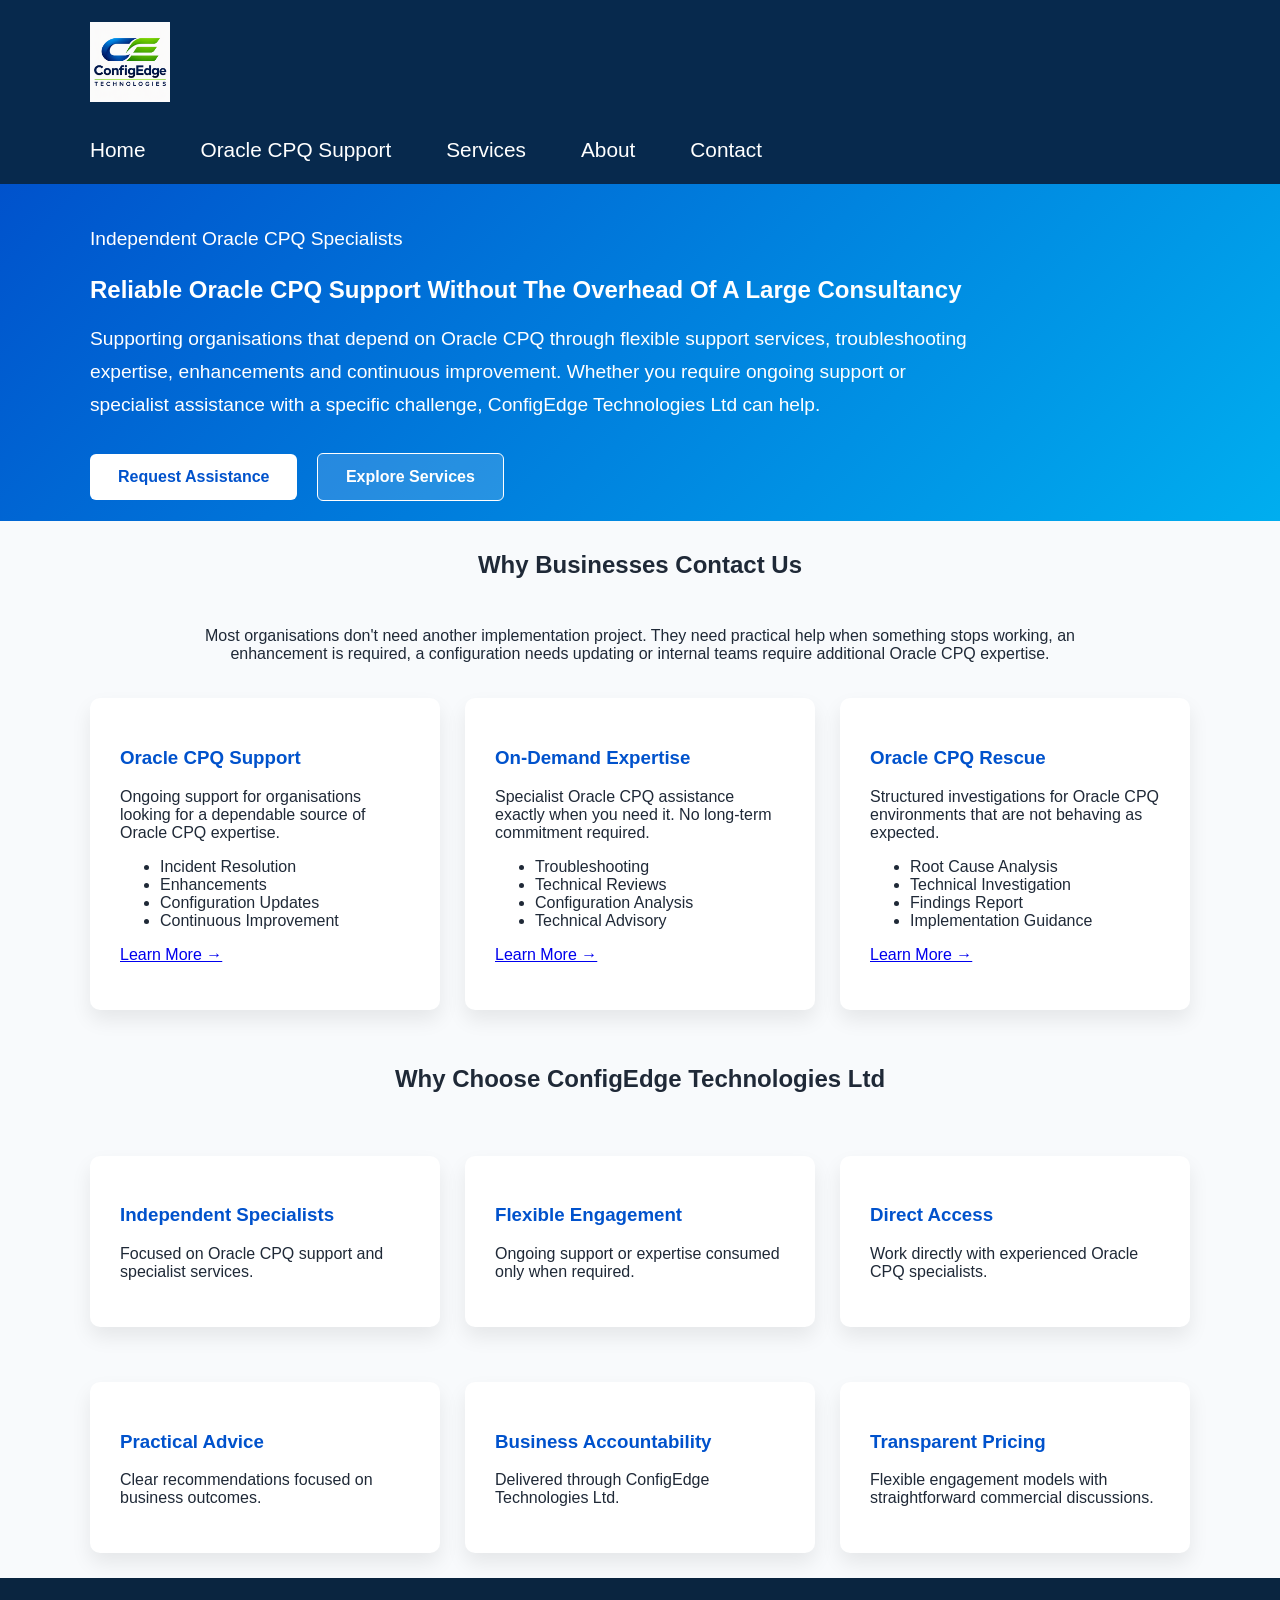
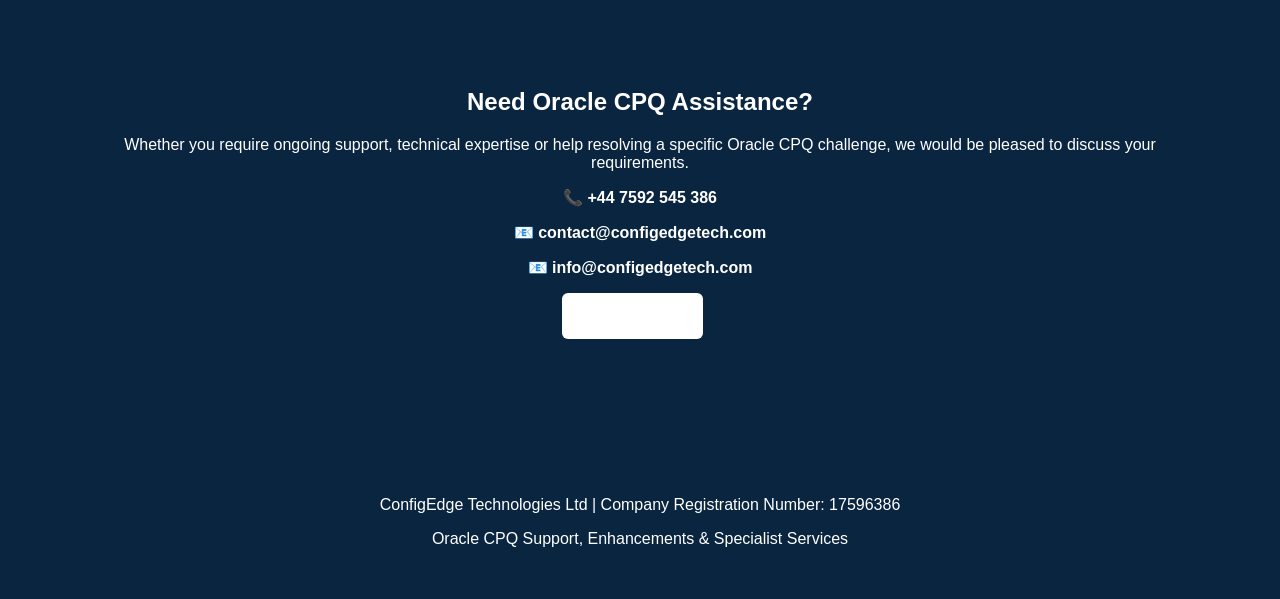
==== index.html @ 83356442 "Update index.html Add logo to homepage" ====
<!DOCTYPE html>
<html lang="en">
<head>
<meta charset="UTF-8">
<meta name="viewport" content="width=device-width, initial-scale=1.0">

<title>Oracle CPQ Support & Specialist Services | ConfigEdge Technologies Ltd</title>

<meta name="description"
content="Independent Oracle CPQ specialists providing Oracle CPQ support, troubleshooting, enhancements and expert services through flexible support models and pay-as-you-go expertise.">

<link rel="stylesheet" href="style.css">

<style>
.hero {
    background: linear-gradient(135deg,#0052CC,#00AEEF);
    color: white;
}

.hero h1 {
    font-size: 3rem;
    max-width: 900px;
    margin-bottom: 1rem;
}

.hero p {
    max-width: 900px;
    font-size: 1.2rem;
    line-height: 1.7;
}

.button-group {
    margin-top: 2rem;
}

.btn {
    display: inline-block;
    padding: 14px 28px;
    margin-right: 15px;
    border-radius: 6px;
    text-decoration: none;
    font-weight: 600;
}

.btn-primary {
    background: white;
    color: #0052CC;
}

.btn-secondary {
    background: rgba(255,255,255,0.15);
    color: white;
    border: 1px solid white;
}


.section-heading {
    text-align: center;
    margin-bottom: 3rem;
}

.card-grid {
    display: grid;
    grid-template-columns: repeat(auto-fit,minmax(260px,1fr));
    gap: 25px;
}

.card {
    padding: 30px;
    background: #fff;
    border-radius: 10px;
    box-shadow: 0 10px 20px rgba(0,0,0,.08);
}

.card h3 {
    color: #0052CC;
}

.cta-section {
    background: #0A2540;
    color: white;
    text-align: center;
    padding: 5rem 0;
}

.cta-section a {
    color: white;
}
</style>

</head>

<body>

<header class="site-header">
<div class="container">

<div class="logo">
    <img src="logo.png" alt="ConfigEdge Technologies Ltd Logo" style="height:80px;">
</div>

<nav>
<ul class="nav-menu">
<li><a href="index.html">Home</a></li>
<li><a href="support.html">Oracle CPQ Support</a></li>
<li><a href="services.html">Services</a></li>
<li><a href="about.html">About</a></li>
<li><a href="contact.html">Contact</a></li>
</ul>
</nav>

</div>
</header>

<section class="hero">

<div class="container">

<p>Independent Oracle CPQ Specialists</p>

<h2>
Reliable Oracle CPQ Support Without The Overhead Of A Large Consultancy
</h2>

<p>
Supporting organisations that depend on Oracle CPQ through flexible support services,
troubleshooting expertise, enhancements and continuous improvement.
Whether you require ongoing support or specialist assistance with a specific challenge,
ConfigEdge Technologies Ltd can help.
</p>

<div class="button-group">
<a href="contact.html" class="btn btn-primary">Request Assistance</a>
<a href="services.html" class="btn btn-secondary">Explore Services</a>
</div>

</div>

</section>

<section class="section">

<div class="container">

<div class="section-heading">
<h2>Why Businesses Contact Us</h2>
</div>

<p style="text-align:center;max-width:900px;margin:auto;">
Most organisations don't need another implementation project.
They need practical help when something stops working,
an enhancement is required, a configuration needs updating
or internal teams require additional Oracle CPQ expertise.
</p>

</div>

</section>

<section class="section">

<div class="container">

<div class="card-grid">

<div class="card">
<h3>Oracle CPQ Support</h3>

<p>
Ongoing support for organisations looking for a dependable source of Oracle CPQ expertise.
</p>

<ul>
<li>Incident Resolution</li>
<li>Enhancements</li>
<li>Configuration Updates</li>
<li>Continuous Improvement</li>
</ul>

<p>
<a href="support.html">Learn More →</a>
</p>

</div>

<div class="card">

<h3>On-Demand Expertise</h3>

<p>
Specialist Oracle CPQ assistance exactly when you need it.
No long-term commitment required.
</p>

<ul>
<li>Troubleshooting</li>
<li>Technical Reviews</li>
<li>Configuration Analysis</li>
<li>Technical Advisory</li>
</ul>

<p>
<a href="services.html">Learn More →</a>
</p>

</div>

<div class="card">

<h3>Oracle CPQ Rescue</h3>

<p>
Structured investigations for Oracle CPQ environments that are not behaving as expected.
</p>

<ul>
<li>Root Cause Analysis</li>
<li>Technical Investigation</li>
<li>Findings Report</li>
<li>Implementation Guidance</li>
</ul>

<p>
<a href="services.html">Learn More →</a>
</p>

</div>

</div>

</div>

</section>

<section class="section">

<div class="container">

<div class="section-heading">
<h2>Why Choose ConfigEdge Technologies Ltd</h2>
</div>

<div class="card-grid">

<div class="card">
<h3>Independent Specialists</h3>
<p>Focused on Oracle CPQ support and specialist services.</p>
</div>

<div class="card">
<h3>Flexible Engagement</h3>
<p>Ongoing support or expertise consumed only when required.</p>
</div>

<div class="card">
<h3>Direct Access</h3>
<p>Work directly with experienced Oracle CPQ specialists.</p>
</div>

<div class="card">
<h3>Practical Advice</h3>
<p>Clear recommendations focused on business outcomes.</p>
</div>

<div class="card">
<h3>Business Accountability</h3>
<p>Delivered through ConfigEdge Technologies Ltd.</p>
</div>

<div class="card">
<h3>Transparent Pricing</h3>
<p>Flexible engagement models with straightforward commercial discussions.</p>
</div>

</div>

</div>

</section>

<section class="cta-section">

<div class="container">

<h2>Need Oracle CPQ Assistance?</h2>

<p>
Whether you require ongoing support, technical expertise
or help resolving a specific Oracle CPQ challenge,
we would be pleased to discuss your requirements.
</p>

<p>
<strong>📞 +44 7592 545 386</strong>
</p>

<p>
<strong>📧 contact@configedgetech.com</strong>
</p>

<p>
<strong>📧 info@configedgetech.com</strong>
</p>

<p>
<a href="contact.html" class="btn btn-primary">
Contact Us
</a>
</p>

</div>

</section>

<footer>

<div class="container">

<p>
ConfigEdge Technologies Ltd | Company Registration Number: 17596386
</p>

<p>
Oracle CPQ Support, Enhancements & Specialist Services
</p>

</div>

</footer>

</body>
</html>
---- style.css ----
body{font-family:Arial,sans-serif;margin:0;color:#1f2937;background:#f8fafc}header{background:#0A2540;color:#fff;padding:20px}nav a{color:#fff;margin-right:15px;text-decoration:none} .hero{padding:10px 20px;background:linear-gradient(135deg,#0052CC,#00AEEF);color:white}.container{max-width:1100px;margin:auto;padding:10px 20px}.card{background:white;padding:20px;border-radius:10px;box-shadow:0 2px 8px rgba(0,0,0,.08);margin:15px 0}.grid{display:grid;grid-template-columns:repeat(auto-fit,minmax(250px,1fr));gap:20px}.btn{background:#fff;color:#0052CC;padding:12px 18px;border-radius:6px;text-decoration:none;font-weight:bold}footer{background:#0A2540;color:#fff;padding:25px;text-align:center}input,textarea{width:100%;padding:10px;margin:8px 0}button{background:#0052CC;color:#fff;border:none;padding:12px 18px}

.site-header{
background:#07294d;
padding:12px 0;
}

.logo {
  color: #ffffff;
  font-size: 3rem;
  font-weight: 700;
  letter-spacing: -1px;
  margin-bottom: 25px;
  line-height: 1.1;
}


.nav-menu{
list-style:none;
display:flex;
gap:40px;
flex-wrap:wrap;
padding:0;
margin:0;
}

.nav-menu li{
list-style:none;
}

.nav-menu a {
color: white;
text-decoration: none;
font-size: 1.3rem;
font-weight: 500;
}

.nav-menu a:hover{
color:#00AEEF;
}
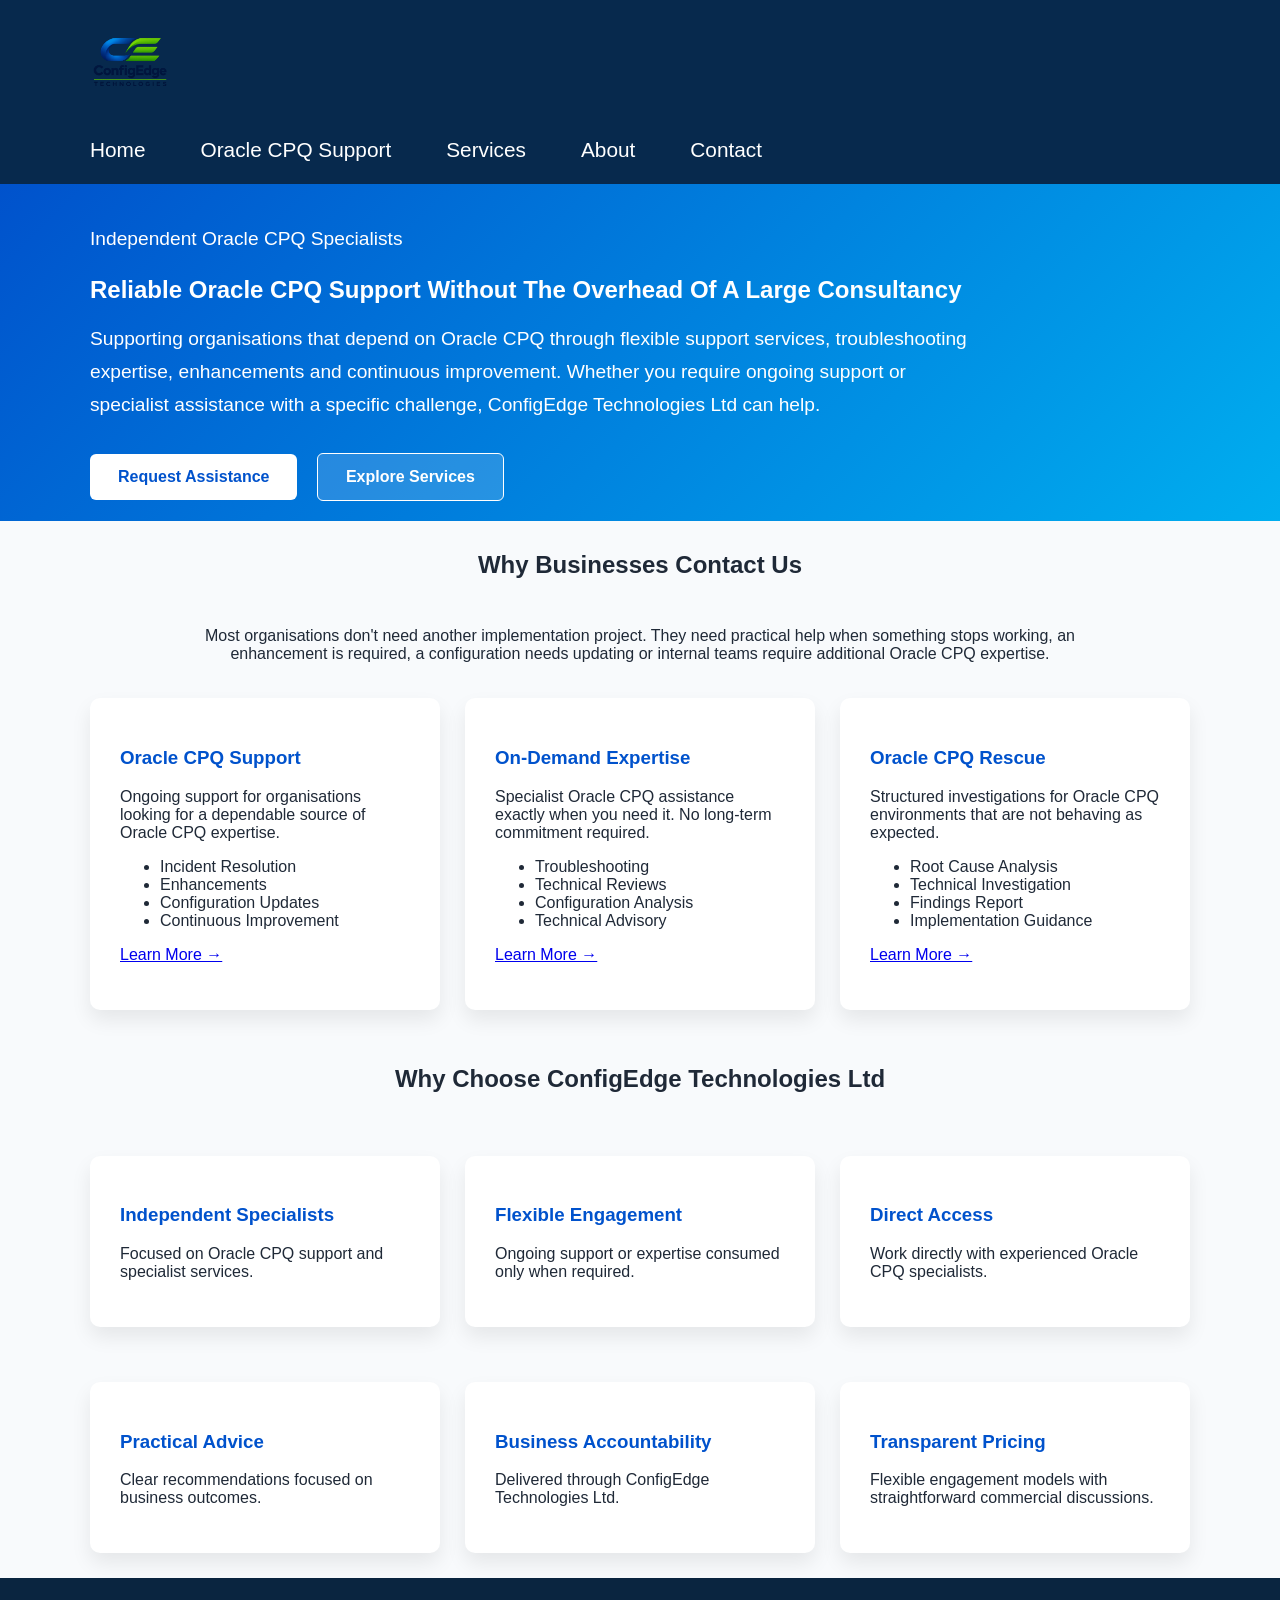
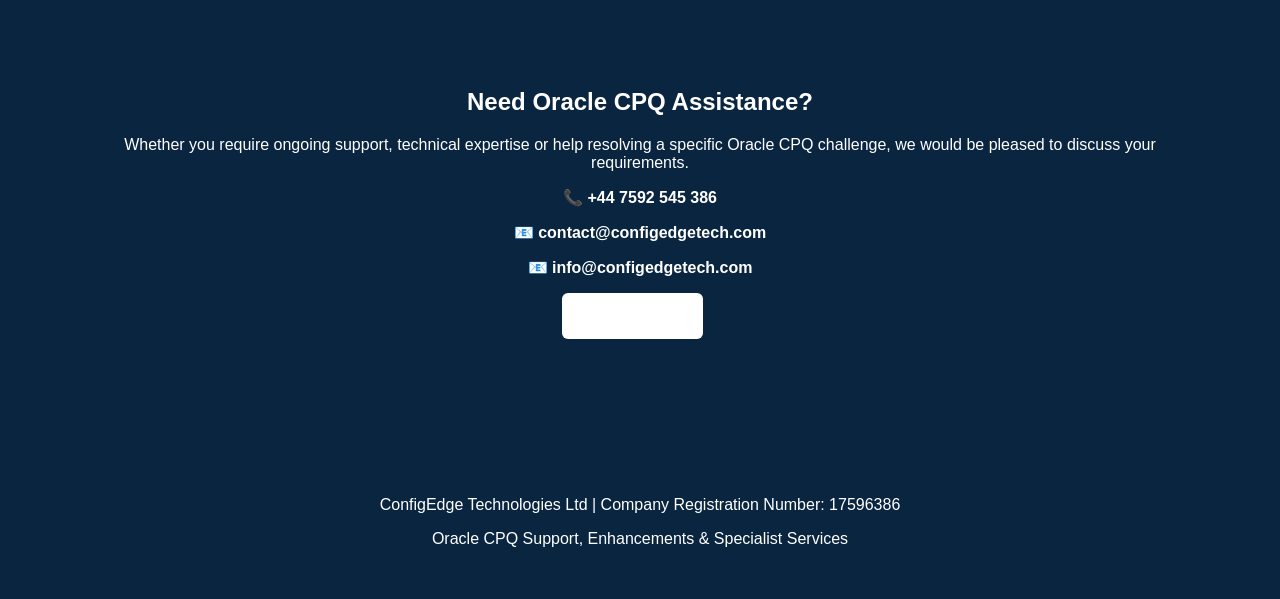
==== commit a6d370b5: "Update index.html" ====
--- a/index.html
+++ b/index.html
@@ -96,7 +96,7 @@
 <div class="container">
 
 <div class="logo">
-    <img src="logo.png" alt="ConfigEdge Technologies Ltd Logo" style="height:80px;">
+    <img src="logo2.png" alt="ConfigEdge Technologies Ltd Logo" style="height:80px;">
 </div>
 
 <nav>
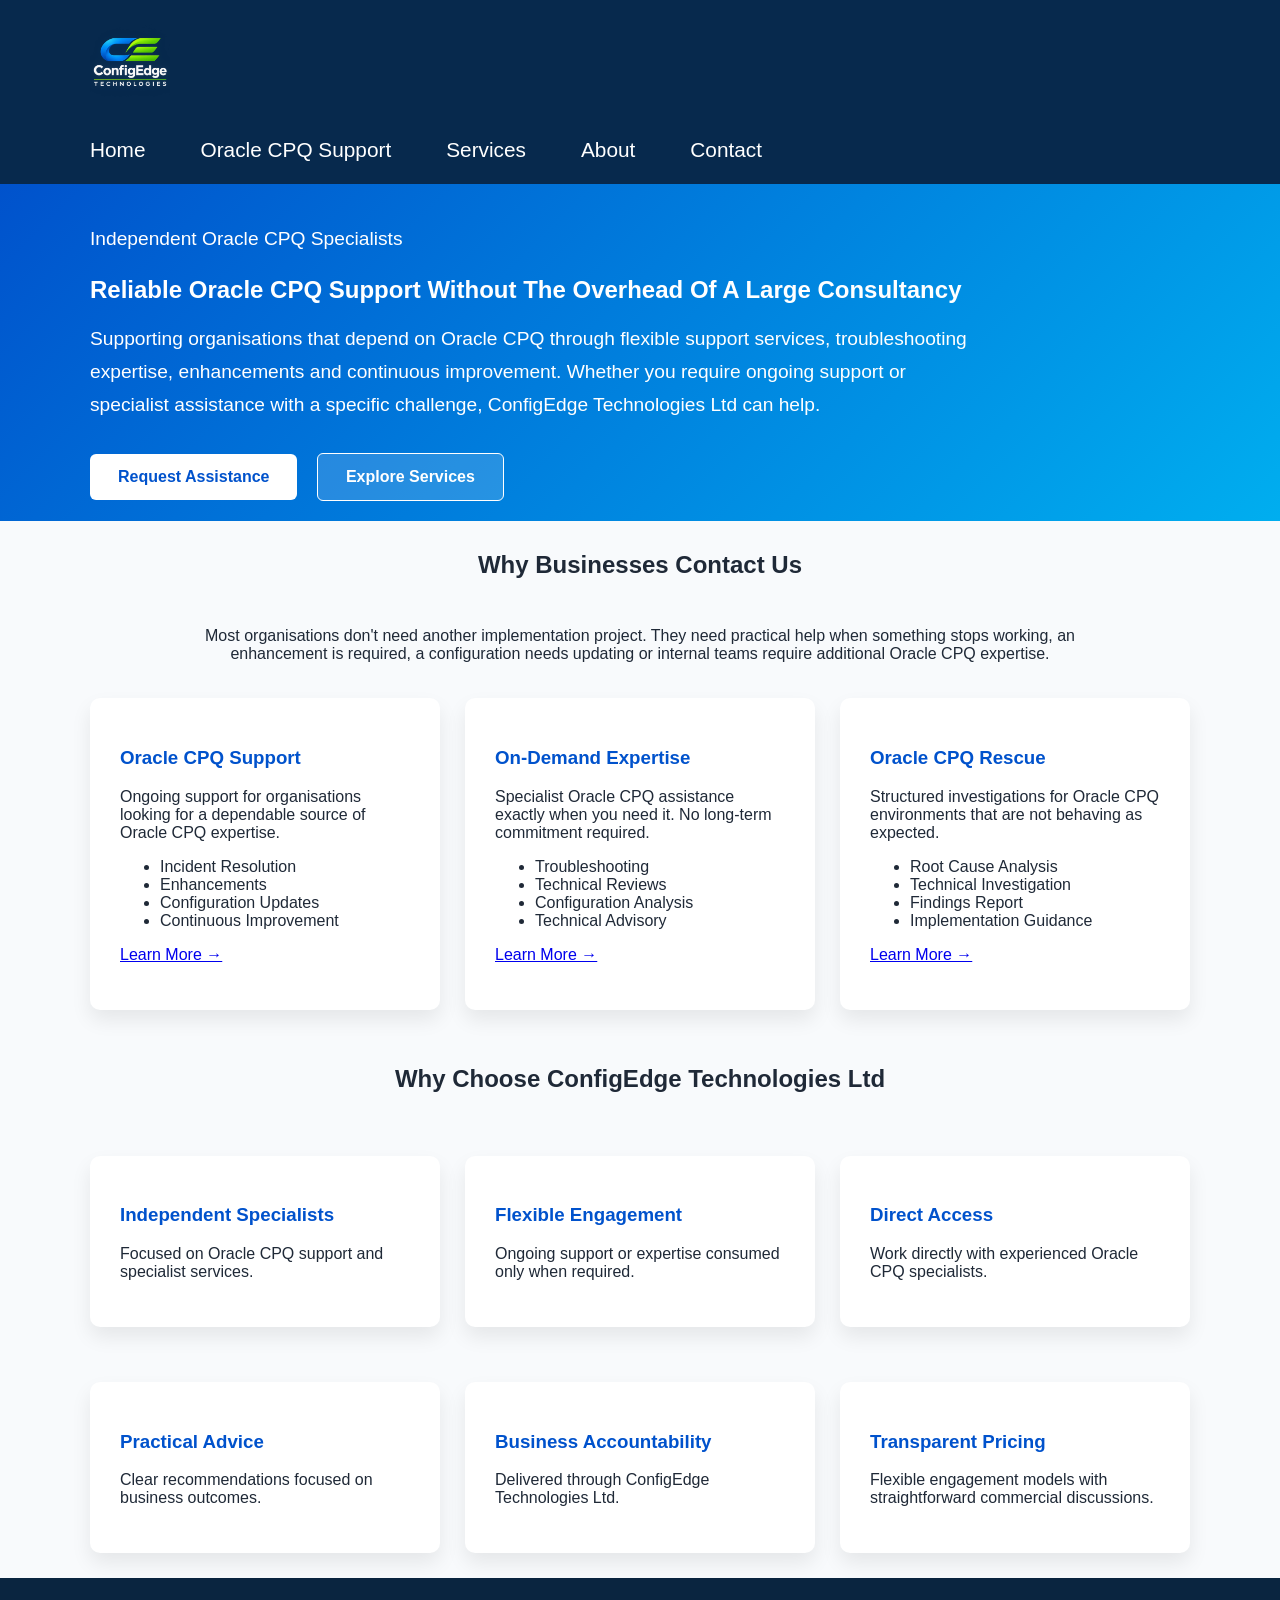
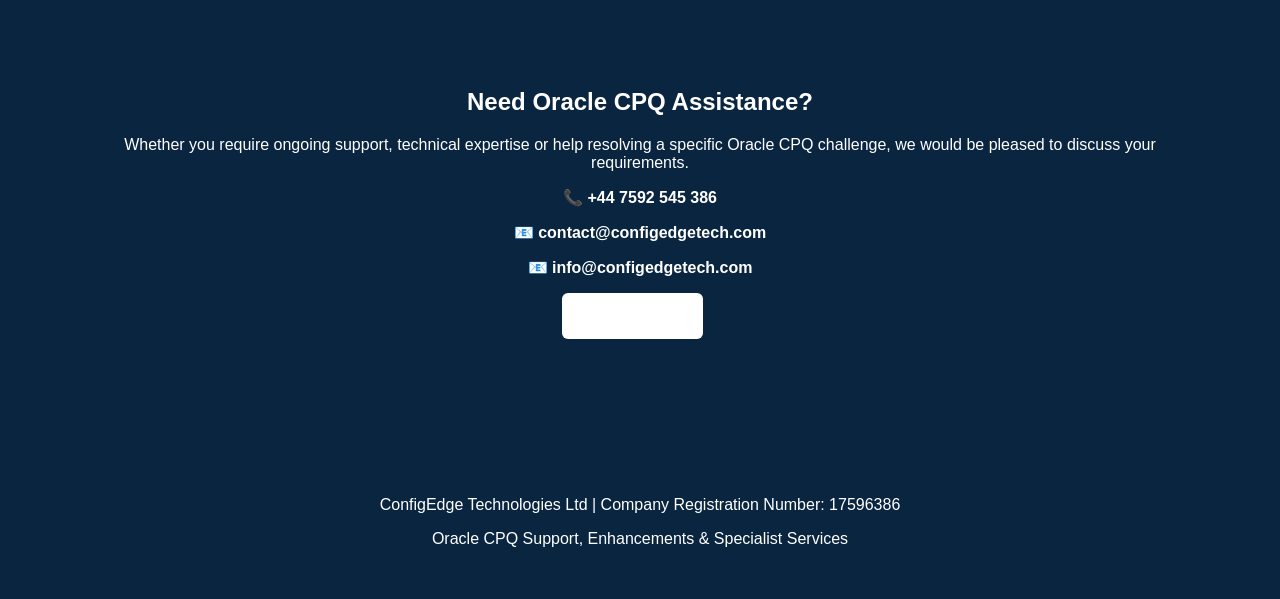
==== commit 8087474c: "Update index.html" ====
--- a/index.html
+++ b/index.html
@@ -96,7 +96,7 @@
 <div class="container">
 
 <div class="logo">
-    <img src="logo2.png" alt="ConfigEdge Technologies Ltd Logo" style="height:80px;">
+    <img src="logo.png" alt="ConfigEdge Technologies Ltd Logo" style="height:80px;">
 </div>
 
 <nav>
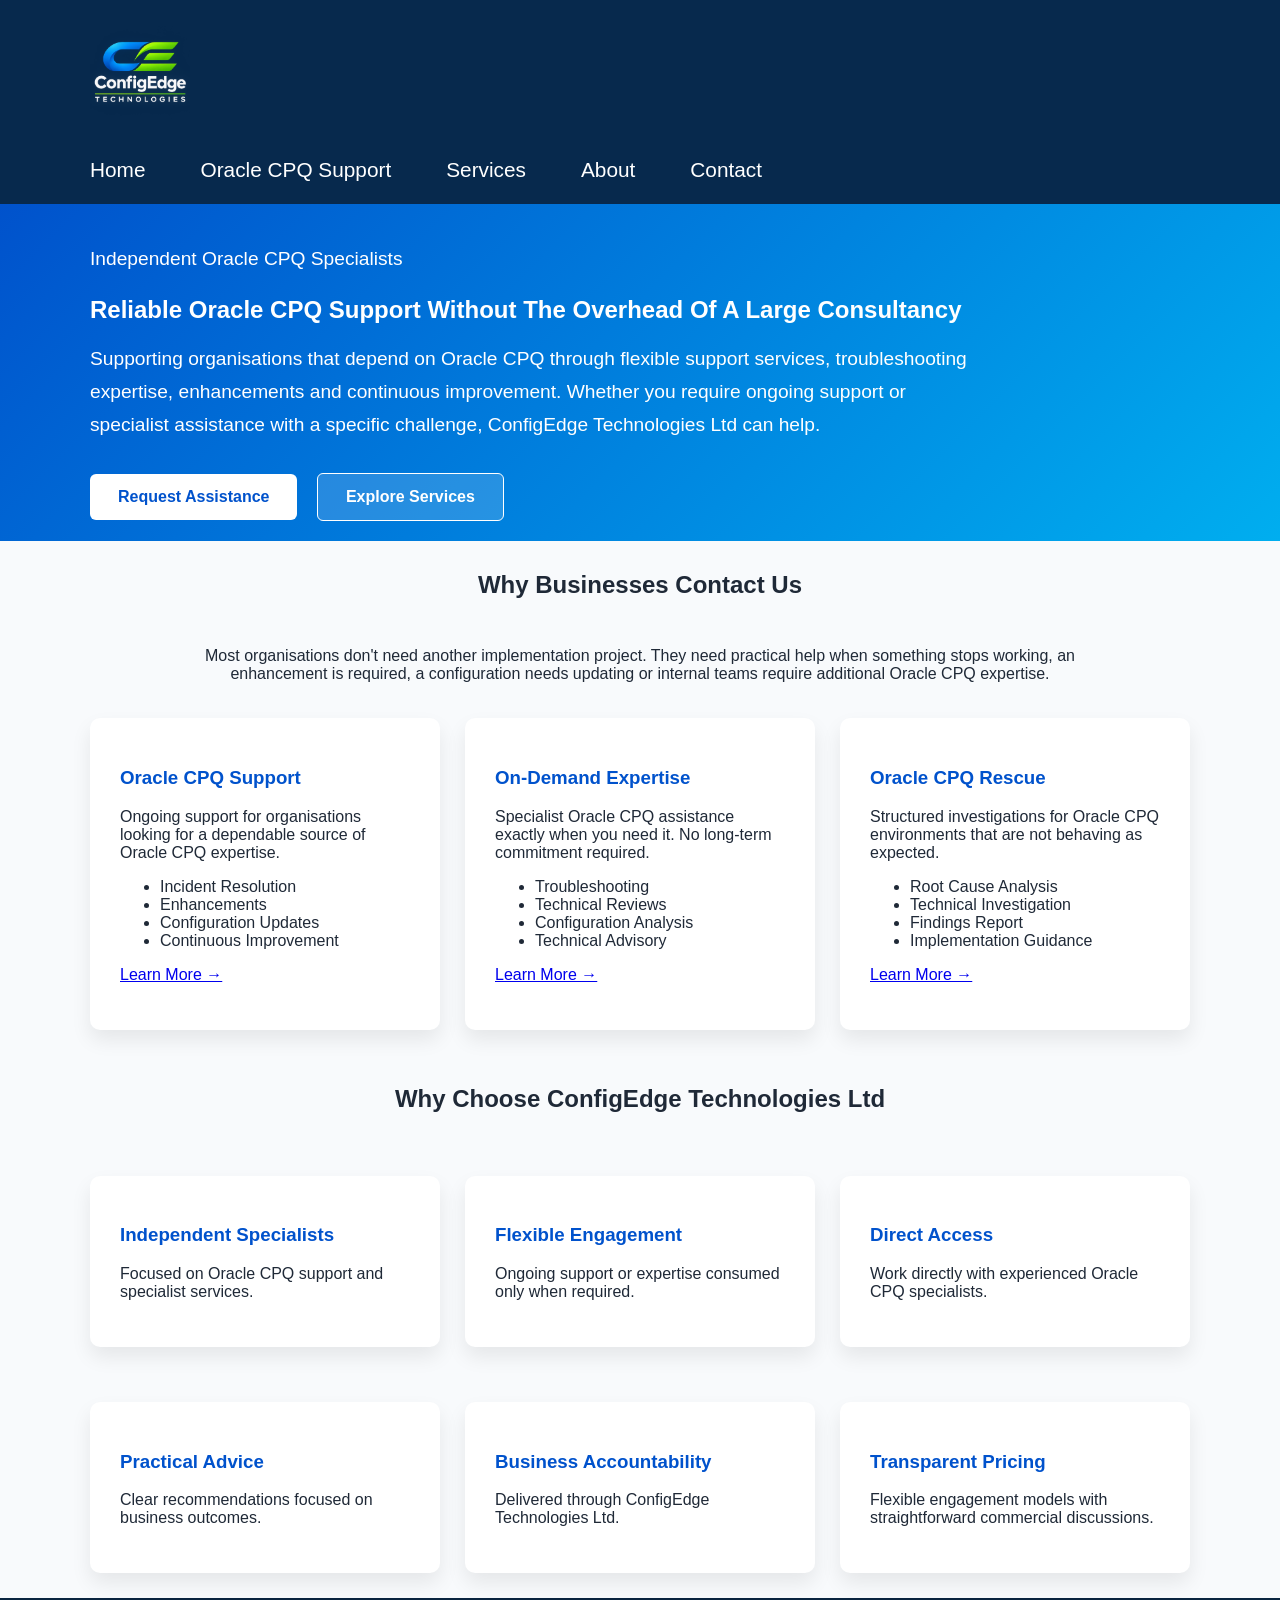
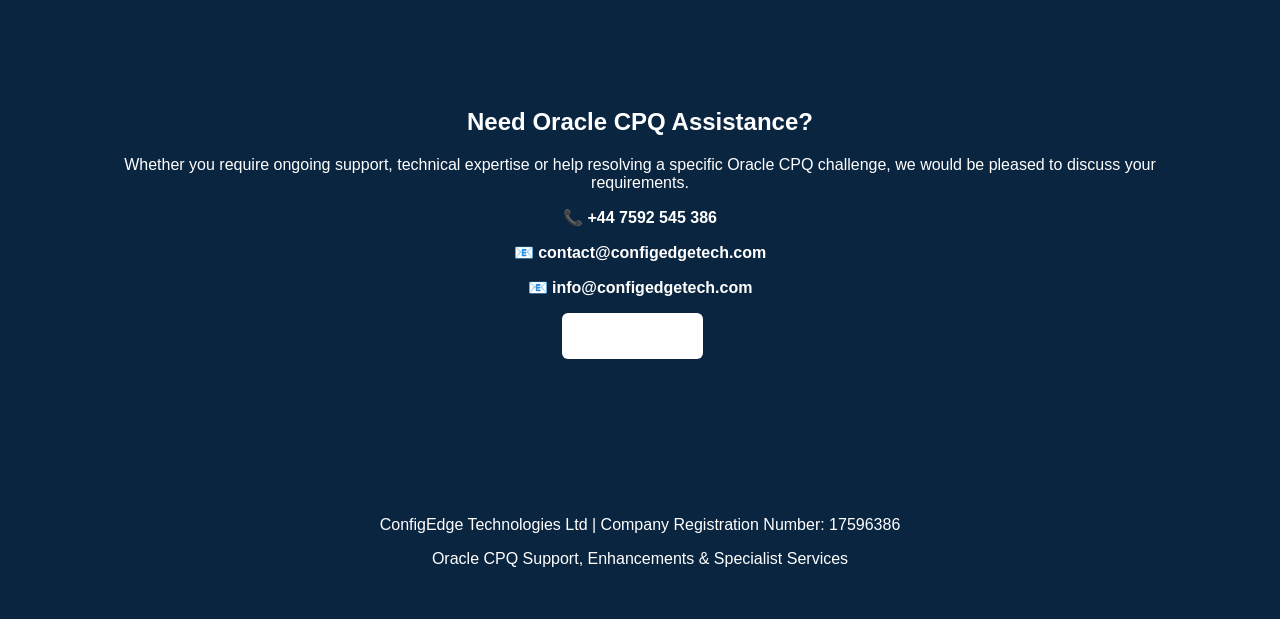
==== commit c2918a81: "Update index.html" ====
--- a/index.html
+++ b/index.html
@@ -96,7 +96,7 @@
 <div class="container">
 
 <div class="logo">
-    <img src="logo.png" alt="ConfigEdge Technologies Ltd Logo" style="height:80px;">
+    <img src="logo.png" alt="ConfigEdge Technologies Ltd Logo" style="height:100px;">
 </div>
 
 <nav>
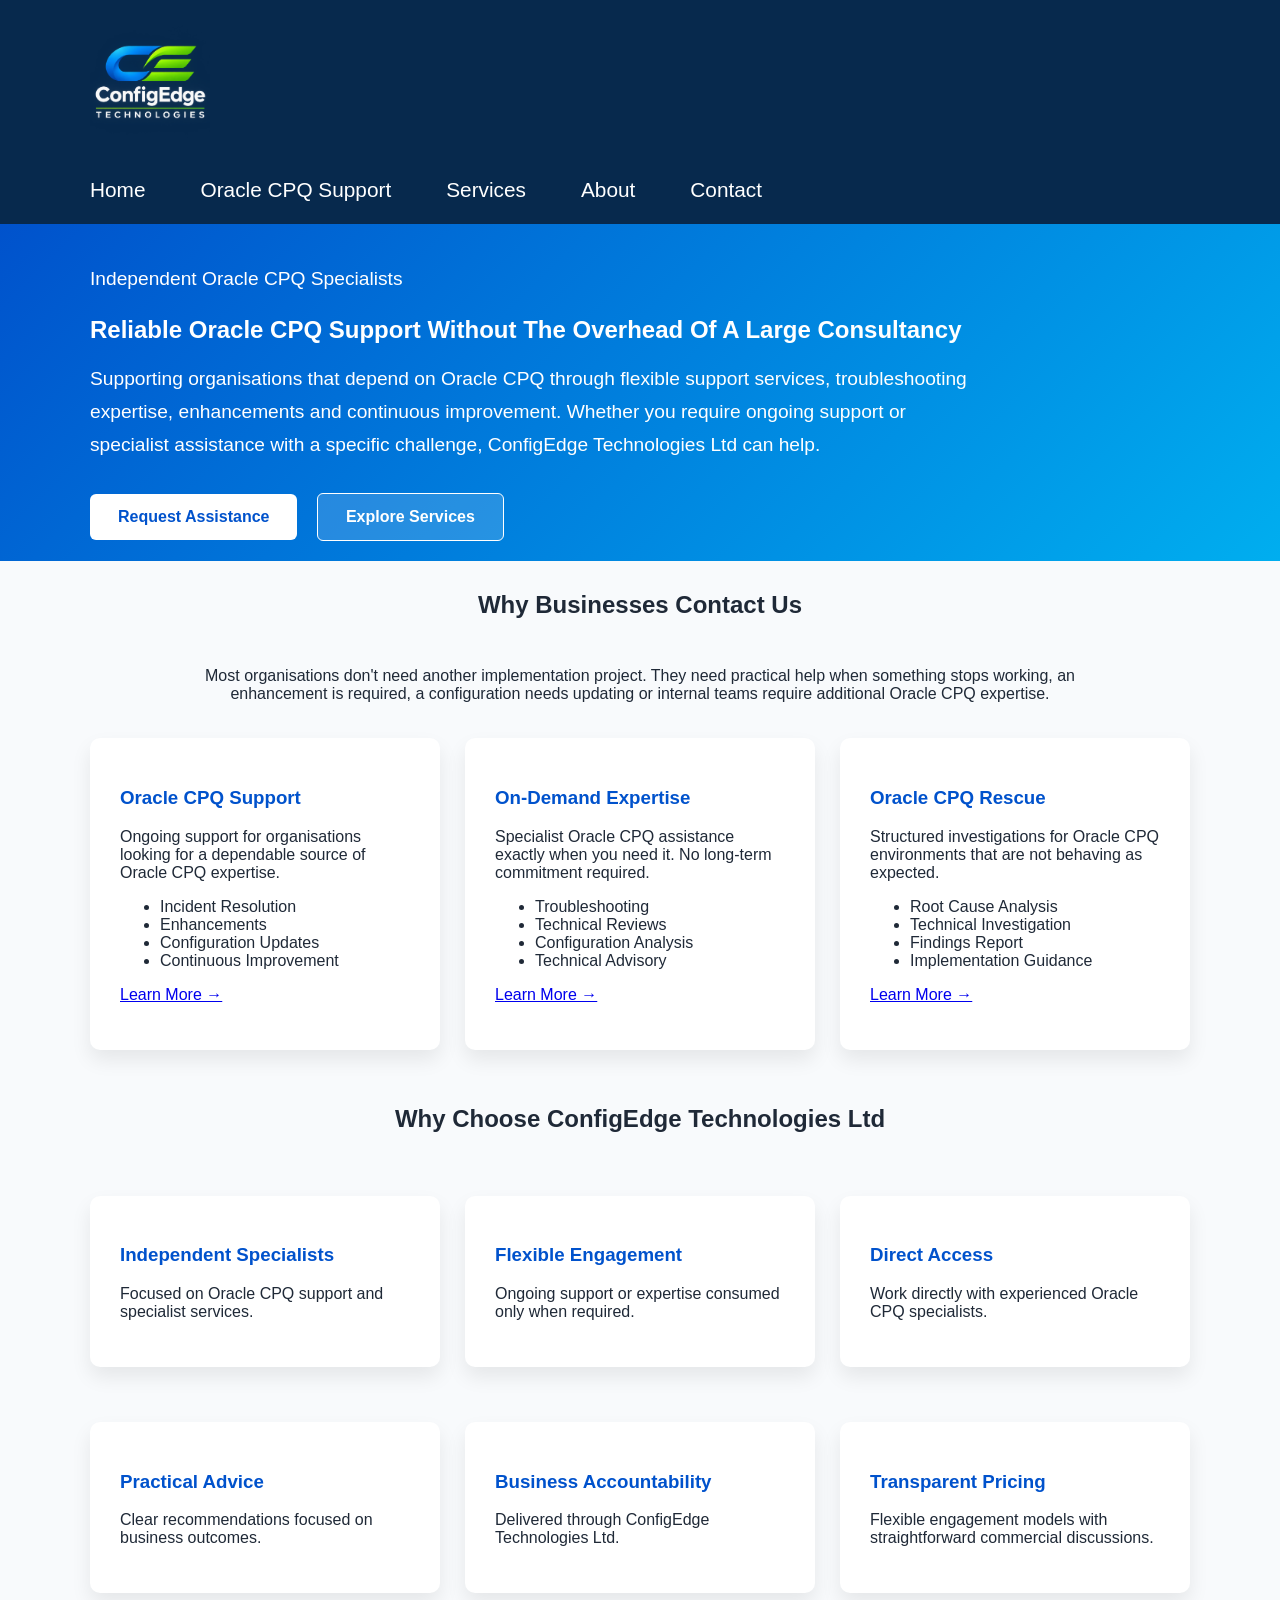
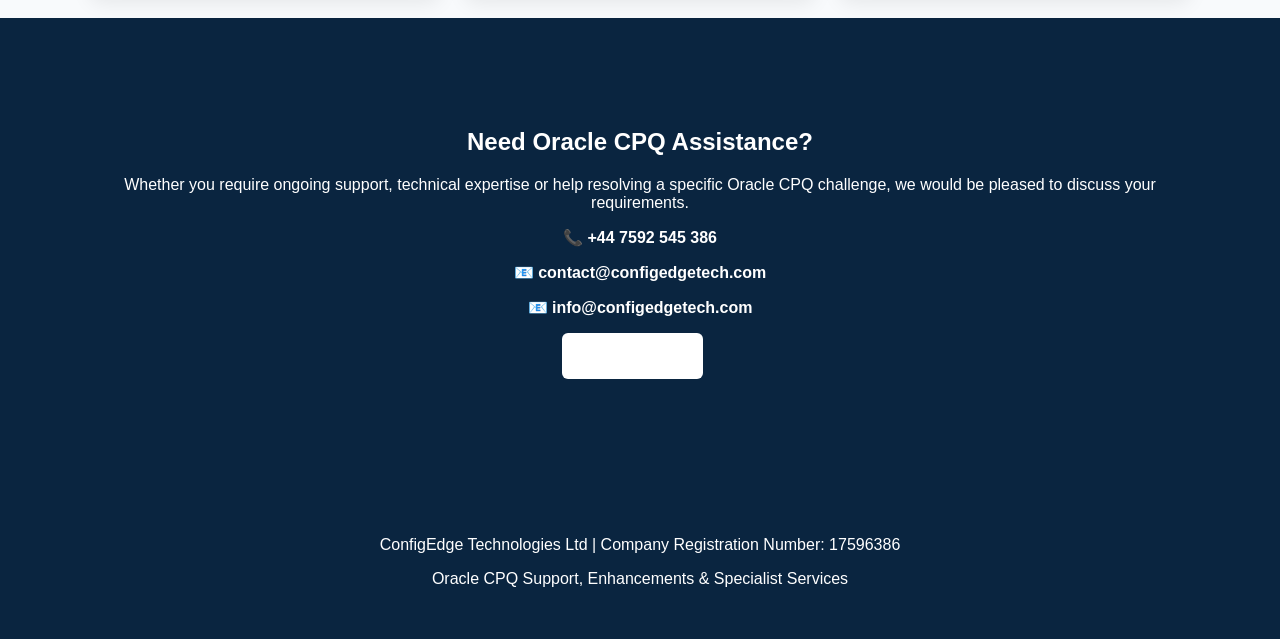
==== commit 7fee5b17: "Update index.html" ====
--- a/index.html
+++ b/index.html
@@ -96,7 +96,7 @@
 <div class="container">
 
 <div class="logo">
-    <img src="logo.png" alt="ConfigEdge Technologies Ltd Logo" style="height:100px;">
+    <img src="logo.png" alt="ConfigEdge Technologies Ltd Logo" style="height:120px;">
 </div>
 
 <nav>
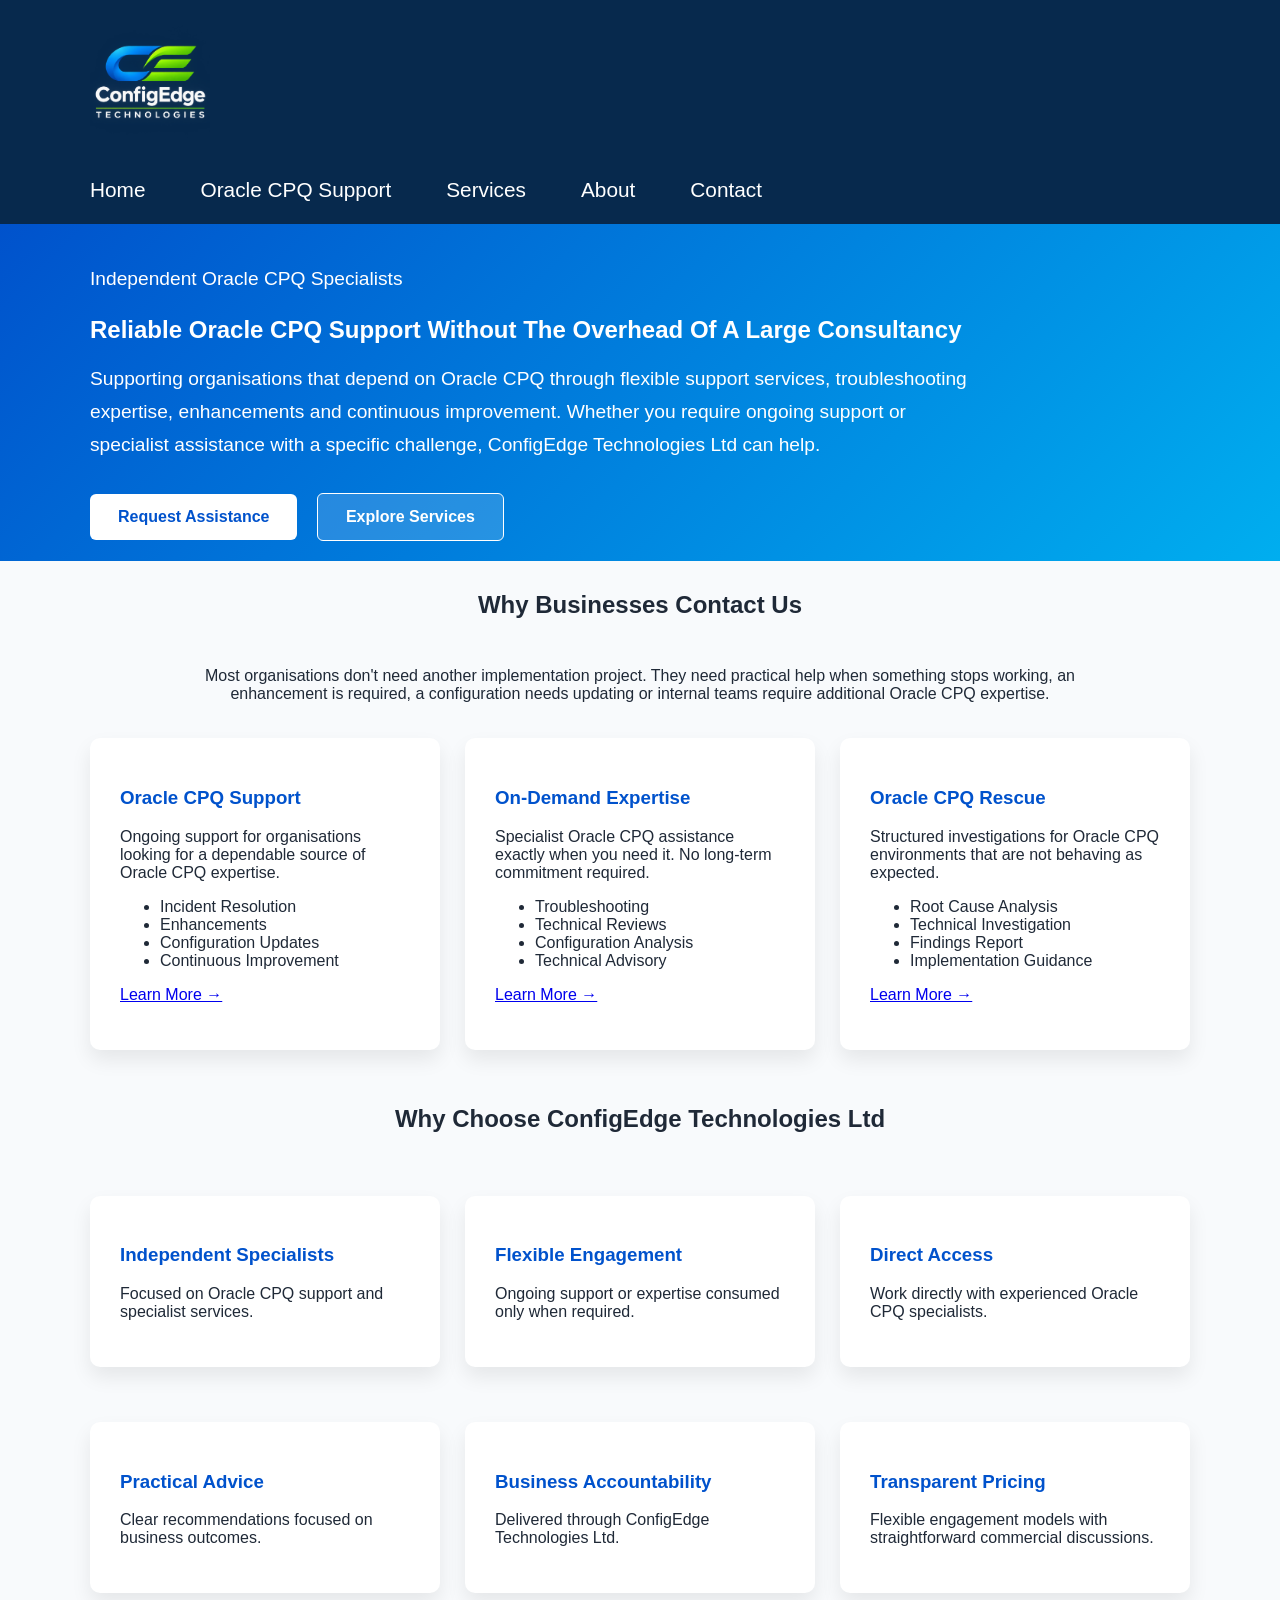
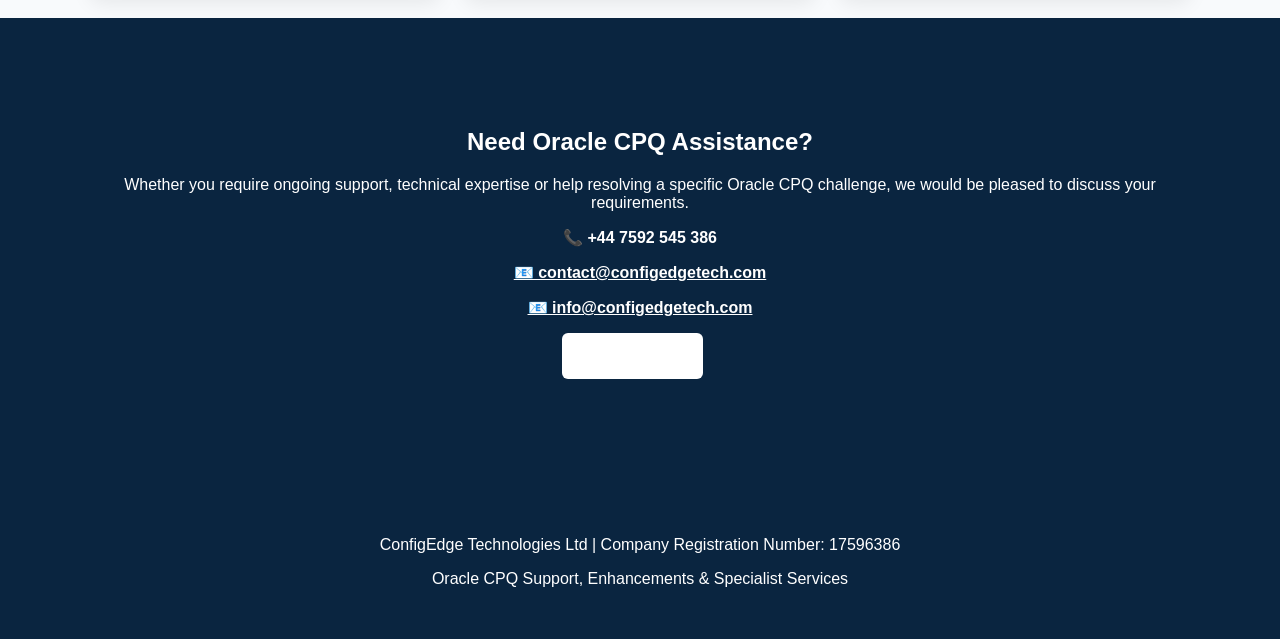
==== commit fc0ea81f: "Update index.html" ====
--- a/index.html
+++ b/index.html
@@ -295,11 +295,15 @@
 </p>
 
 <p>
+<a href="mailto:contact@configedgetech.com?subject=Oracle%20CPQ%20Enquiry">
 <strong>📧 contact@configedgetech.com</strong>
-</p>
-
-<p>
+</a>
+</p>
+
+<p>
+<a href="mailto:info@configedgetech.com?subject=Oracle%20CPQ%20Enquiry">
 <strong>📧 info@configedgetech.com</strong>
+</a>
 </p>
 
 <p>
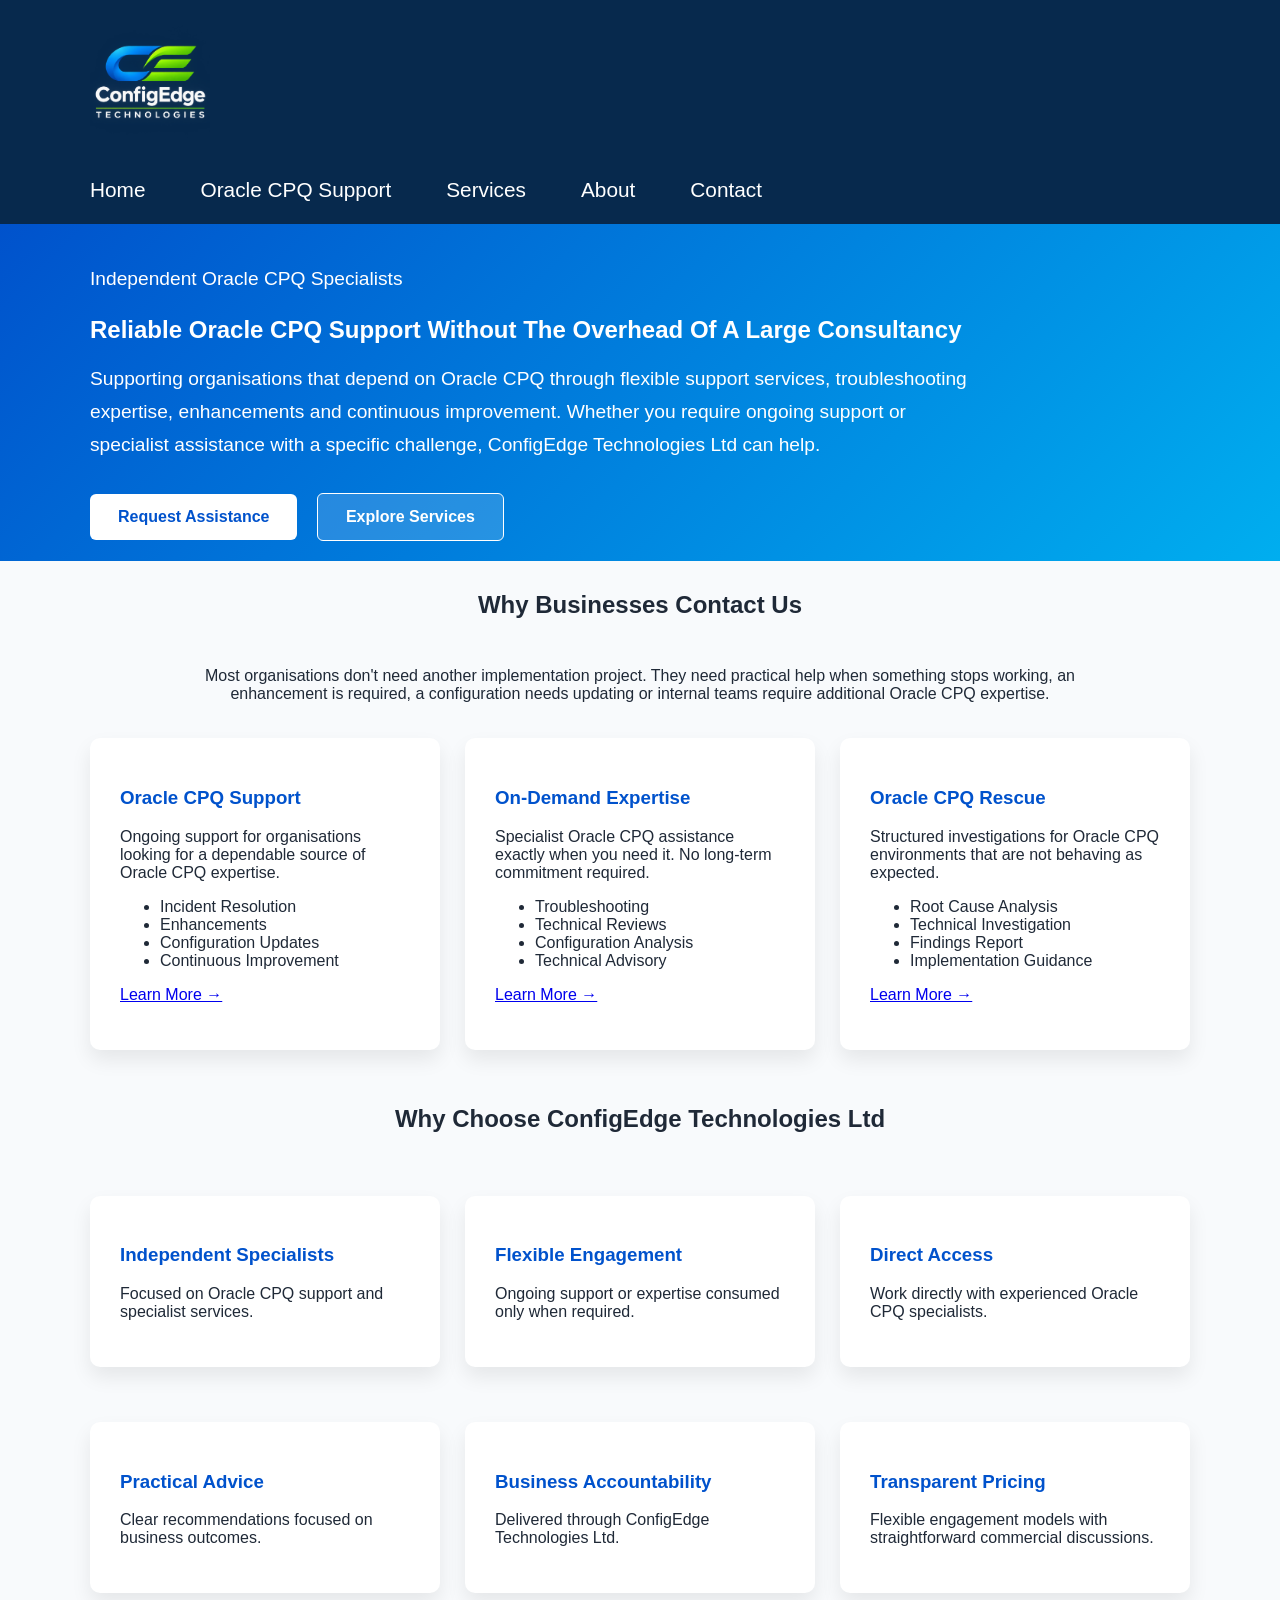
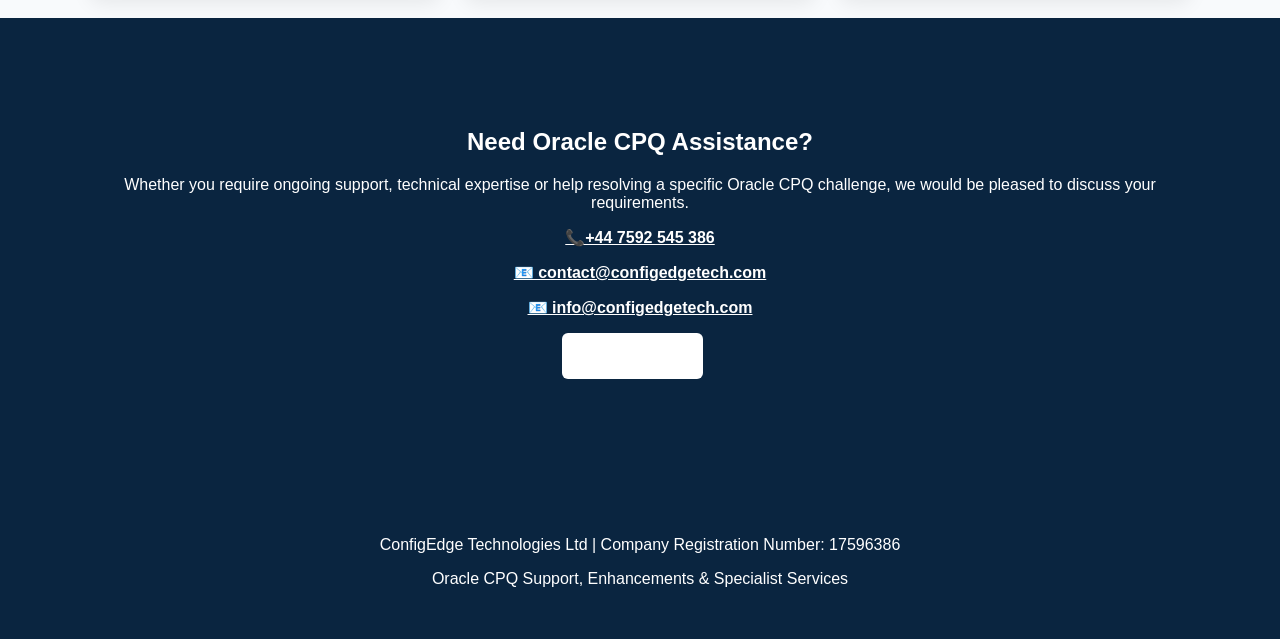
==== commit 00a7a60a: "Update index.html" ====
--- a/index.html
+++ b/index.html
@@ -291,7 +291,9 @@
 </p>
 
 <p>
-<strong>📞 +44 7592 545 386</strong>
+<a href="tel:+447592545386">
+<strong>📞+44 7592 545 386</strong>
+</a>
 </p>
 
 <p>
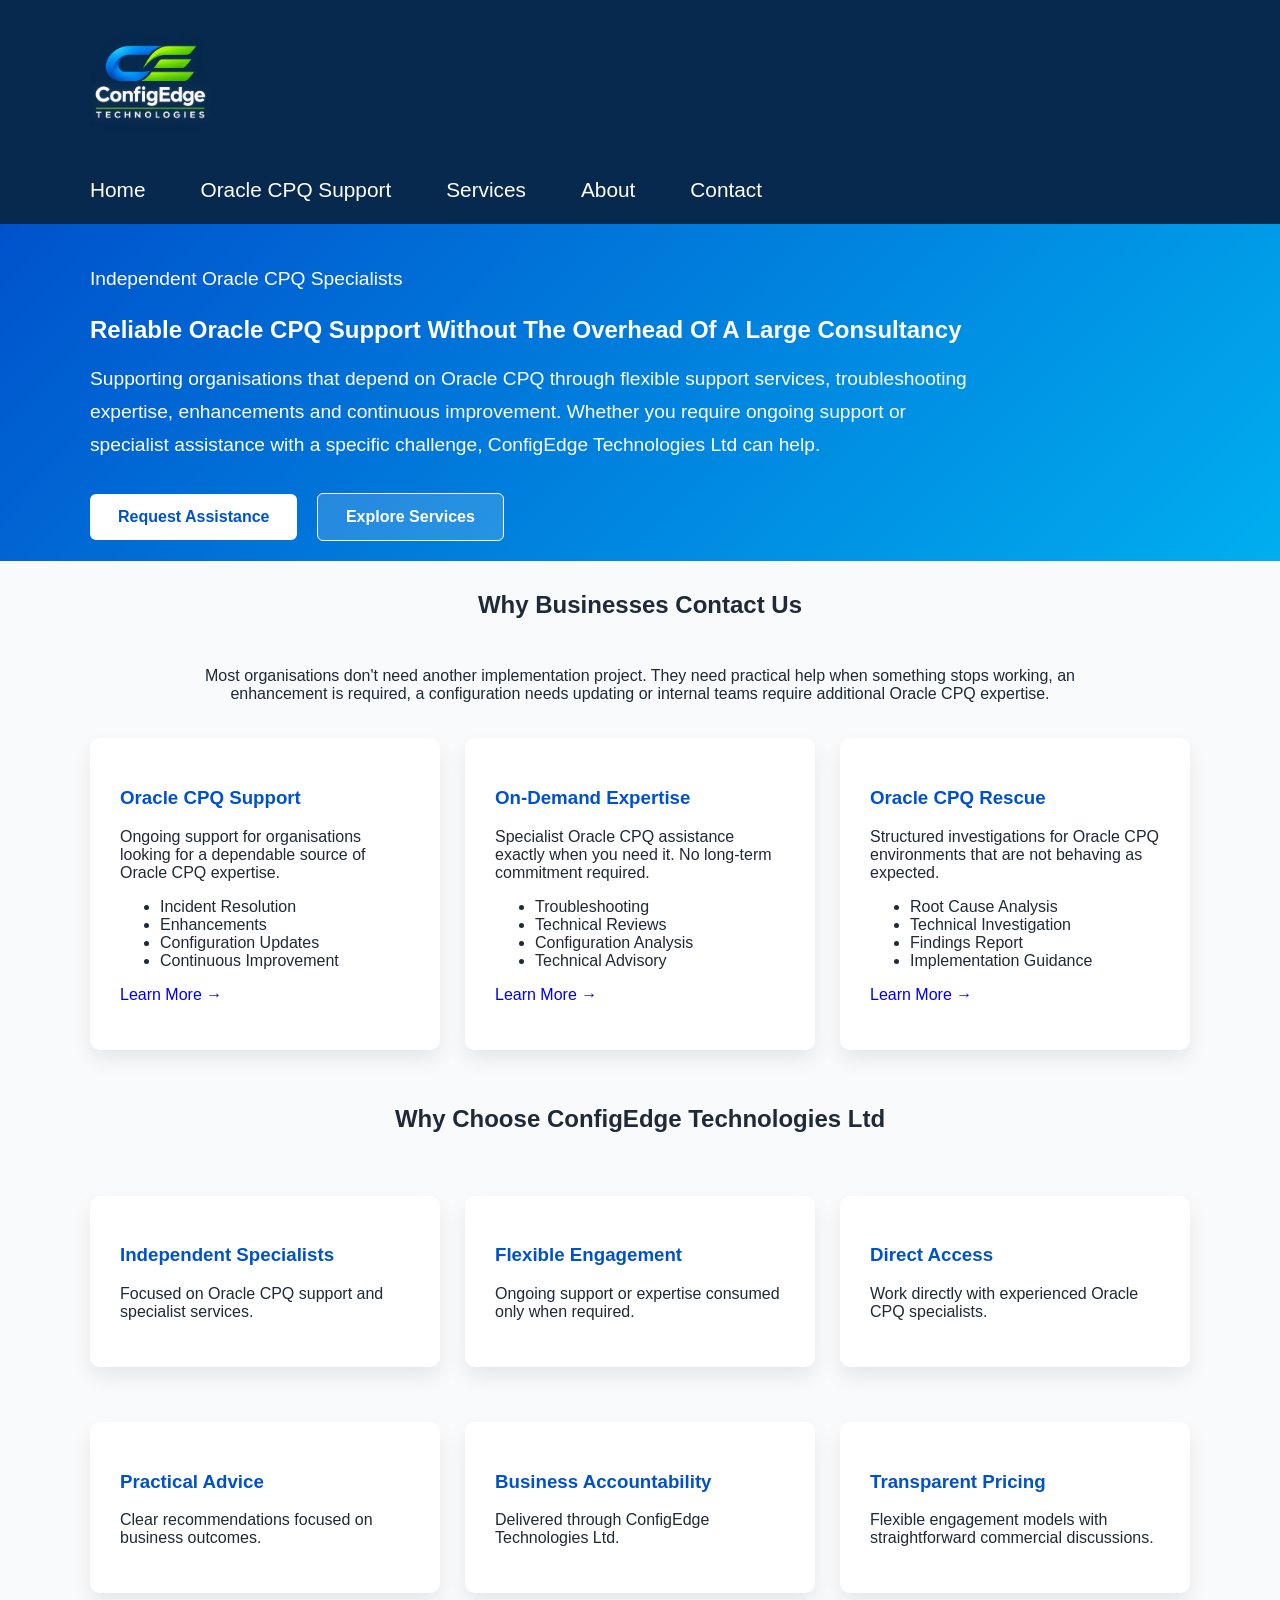
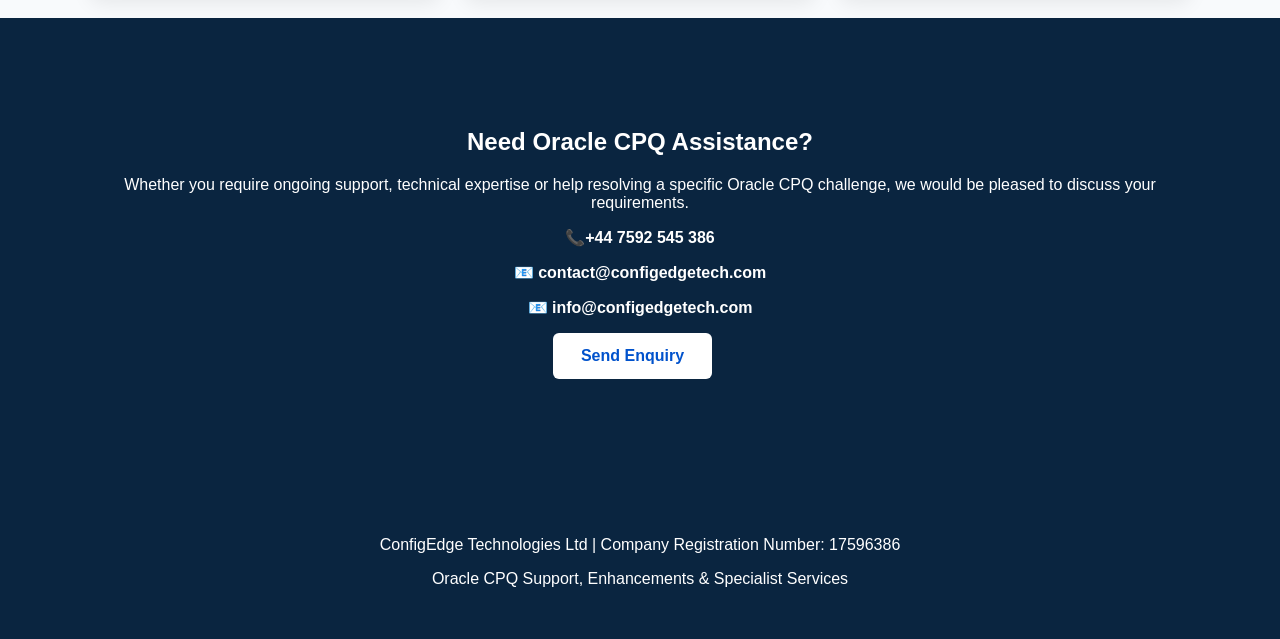
==== commit 729cc6ea: "Update index.html" ====
--- a/index.html
+++ b/index.html
@@ -310,7 +310,7 @@
 
 <p>
 <a href="contact.html" class="btn btn-primary">
-Contact Us
+Send Enquiry
 </a>
 </p>
 
--- a/style.css
+++ b/style.css
@@ -38,3 +38,15 @@
 .nav-menu a:hover{
 color:#00AEEF;
 }
+
+a {
+text-decoration: none;
+}
+
+a:hover {
+text-decoration: underline;
+}
+
+.cta-section .btn {
+color: #0052CC !important;
+}
